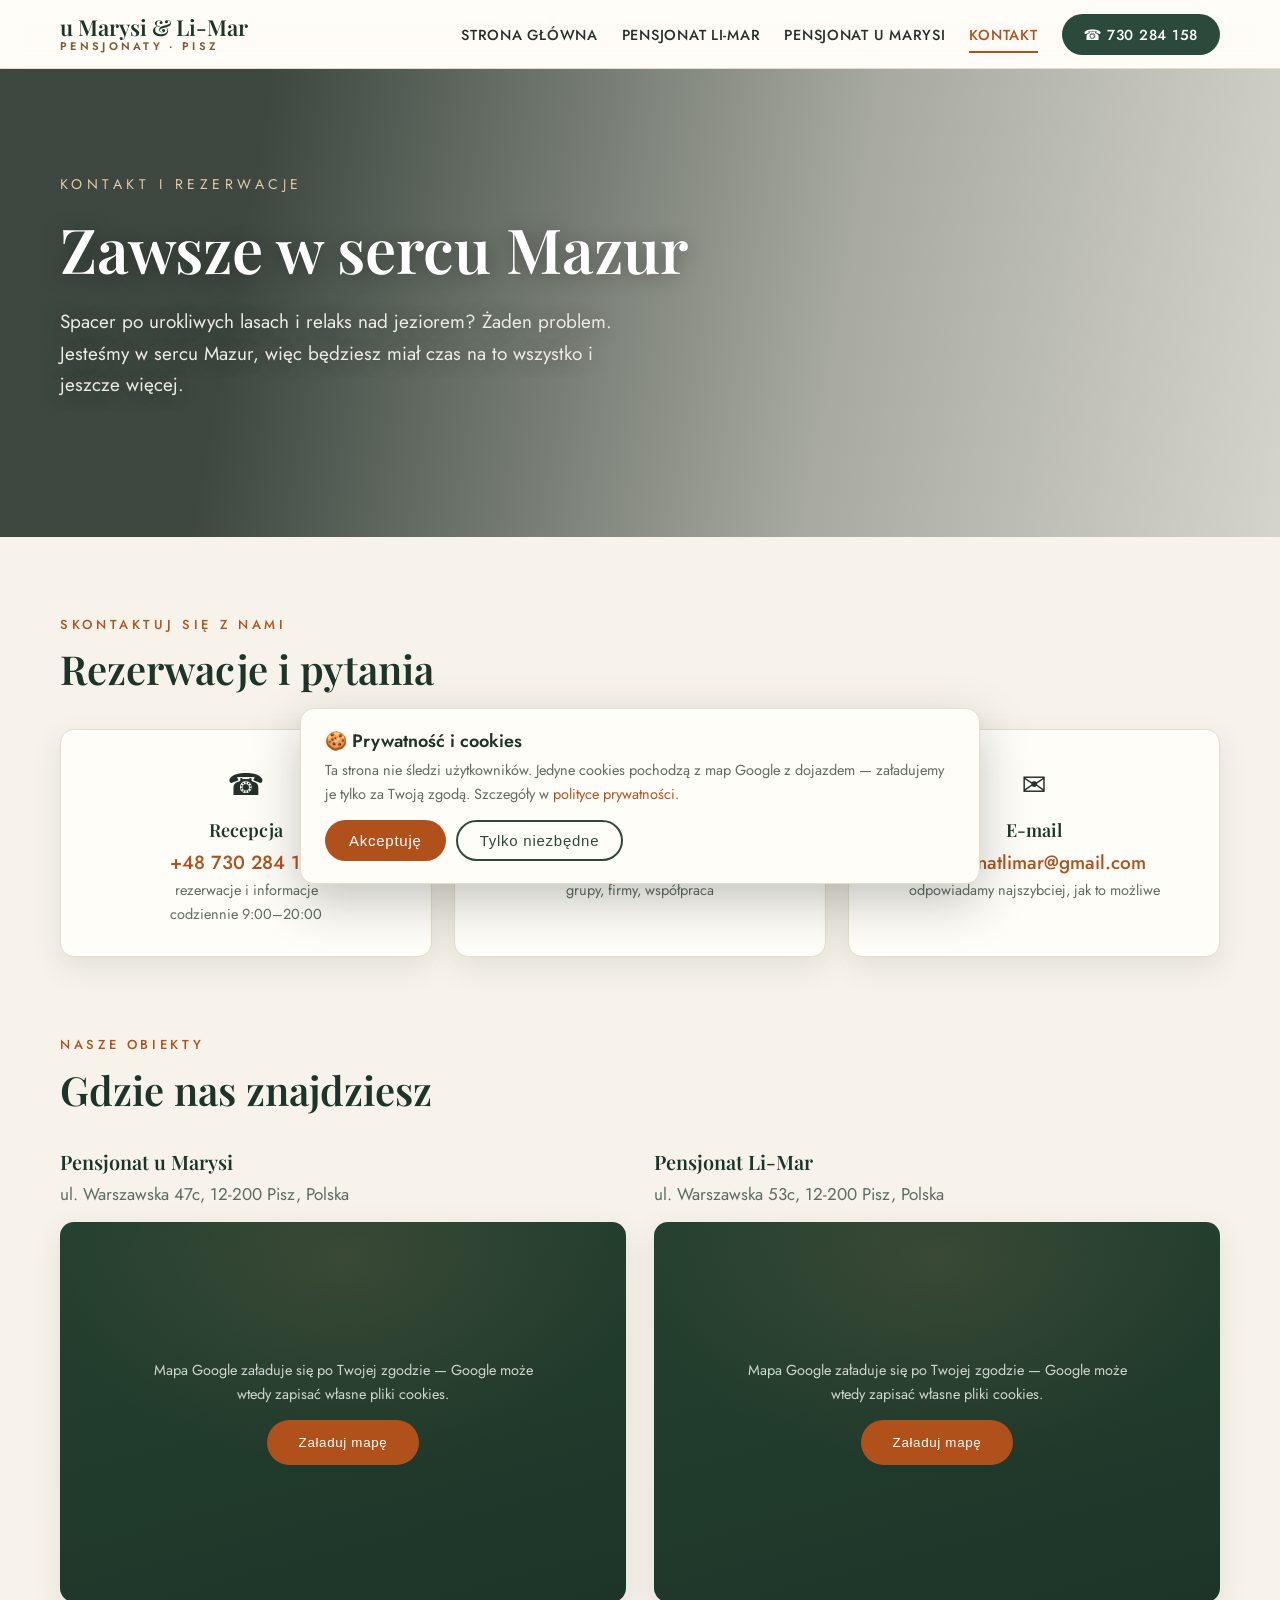
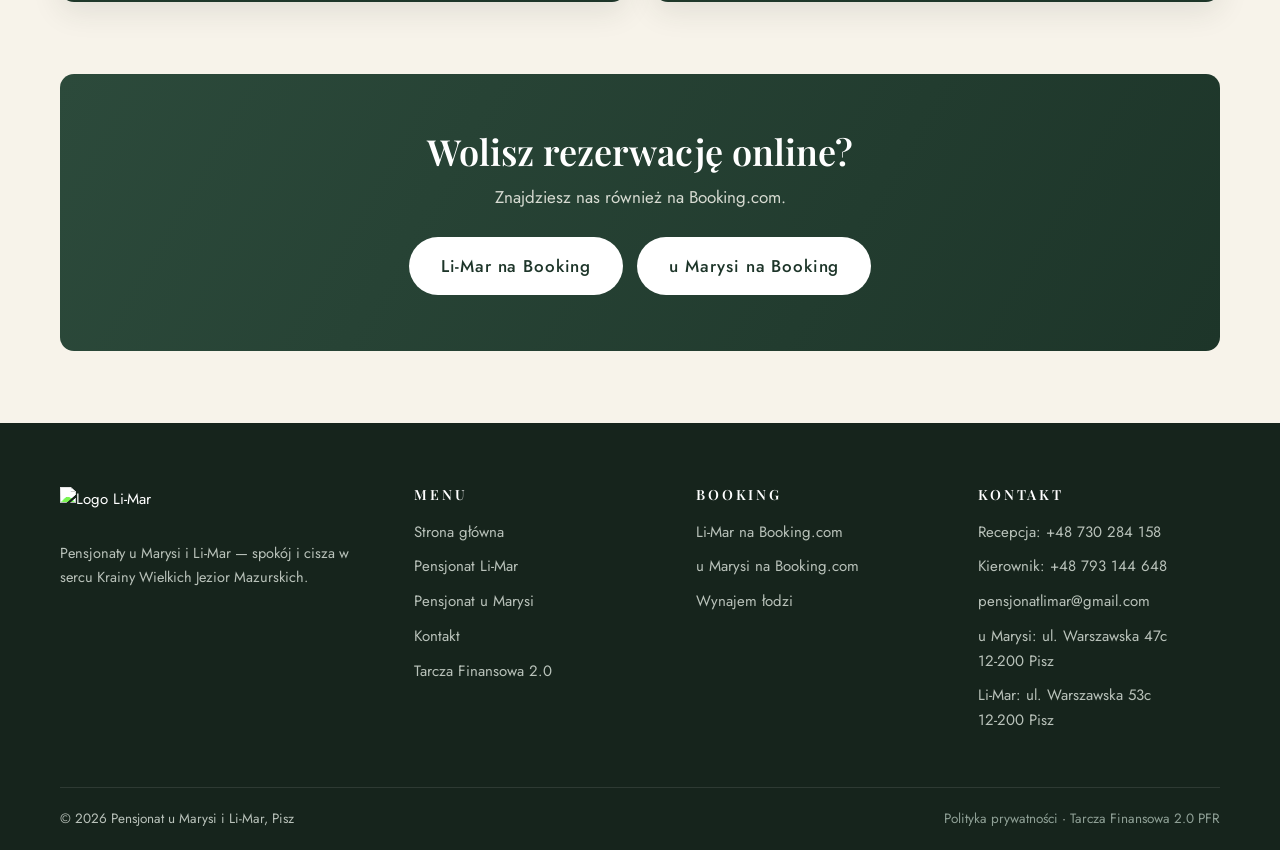
==== kontakt/index.html @ a3f85de9 "Add files via upload" ====
<!DOCTYPE html>
<html lang="pl">
<head>
  <meta charset="UTF-8">
  <meta name="viewport" content="width=device-width, initial-scale=1">
  <title>Kontakt i rezerwacje — Pensjonat u Marysi i Li-Mar, Pisz</title>
  <meta name="description" content="Zarezerwuj nocleg w Piszu: recepcja +48 730 284 158, kierownik +48 793 144 648, pensjonatlimar@gmail.com. Pensjonaty przy ul. Warszawskiej 47c i 53c, 12-200 Pisz.">
  <link rel="canonical" href="https://pensjonatlimar.pl/kontakt/">
  <meta name="robots" content="index, follow">
  <meta name="theme-color" content="#2c4a3b">
  <meta property="og:type" content="website">
  <meta property="og:locale" content="pl_PL">
  <meta property="og:site_name" content="Pensjonat u Marysi i Li-Mar">
  <meta property="og:title" content="Kontakt i rezerwacje — Pensjonat u Marysi i Li-Mar, Pisz">
  <meta property="og:description" content="Recepcja: +48 730 284 158 · pensjonatlimar@gmail.com · ul. Warszawska 47c i 53c, Pisz.">
  <meta property="og:url" content="https://pensjonatlimar.pl/kontakt/">
  <meta property="og:image" content="https://pensjonatlimar.pl/images/og-cover.jpg">
  <meta property="og:image:width" content="1200">
  <meta property="og:image:height" content="630">
  <meta name="twitter:card" content="summary_large_image">
  <link rel="icon" type="image/png" href="../images/favicon.png">
  <link rel="apple-touch-icon" href="../images/favicon.png">
  <link rel="preload" as="image" href="../images/lodzie-hero-sm.webp" media="(max-width: 760px)" fetchpriority="high">
  <link rel="preload" as="image" href="../images/lodzie-hero.webp" media="(min-width: 761px)" fetchpriority="high">
  <link rel="stylesheet" href="../css/style.css">
  <script type="application/ld+json">
  {
    "@context": "https://schema.org",
    "@graph": [
      {
        "@type": "ContactPage",
        "@id": "https://pensjonatlimar.pl/kontakt/",
        "url": "https://pensjonatlimar.pl/kontakt/",
        "name": "Kontakt i rezerwacje — Pensjonat u Marysi i Li-Mar",
        "inLanguage": "pl-PL"
      },
      {
        "@type": "Organization",
        "@id": "https://pensjonatlimar.pl/#org",
        "name": "Pensjonat u Marysi i Li-Mar",
        "url": "https://pensjonatlimar.pl/",
        "email": "pensjonatlimar@gmail.com",
        "logo": "https://pensjonatlimar.pl/images/logo.png",
        "contactPoint": [
          {
            "@type": "ContactPoint",
            "contactType": "Recepcja / rezerwacje",
            "telephone": "+48730284158",
            "availableLanguage": "pl",
            "hoursAvailable": {
              "@type": "OpeningHoursSpecification",
              "dayOfWeek": ["Monday", "Tuesday", "Wednesday", "Thursday", "Friday", "Saturday", "Sunday"],
              "opens": "09:00",
              "closes": "20:00"
            }
          },
          {"@type": "ContactPoint", "contactType": "Kierownik", "telephone": "+48793144648", "availableLanguage": "pl"}
        ]
      },
      {
        "@type": "BreadcrumbList",
        "itemListElement": [
          {"@type": "ListItem", "position": 1, "name": "Strona główna", "item": "https://pensjonatlimar.pl/"},
          {"@type": "ListItem", "position": 2, "name": "Kontakt", "item": "https://pensjonatlimar.pl/kontakt/"}
        ]
      }
    ]
  }
  </script>
</head>
<body>

<header class="site-header">
  <div class="container nav-wrap">
    <a class="brand" href="../">
      <span class="brand-name">u Marysi &amp; Li-Mar<small>Pensjonaty · Pisz</small></span>
    </a>
    <button class="nav-toggle" aria-label="Menu"><span></span><span></span><span></span></button>
    <nav class="main-nav">
      <ul>
        <li><a href="../">Strona główna</a></li>
        <li><a href="../li-mar/">Pensjonat Li-Mar</a></li>
        <li><a href="../u-marysi/">Pensjonat u Marysi</a></li>
        <li><a href="../kontakt/" class="active">Kontakt</a></li>
        <li><a class="nav-cta" href="tel:+48730284158">☎ 730 284 158</a></li>
      </ul>
    </nav>
  </div>
</header>

<main>
<div class="hero hero-sub hero-bg-lodzie" style="background-image:url('../images/lodzie-hero.webp')">
  <div class="container">
    <div class="hero-kicker">Kontakt i rezerwacje</div>
    <h1>Zawsze w sercu Mazur</h1>
    <p>Spacer po urokliwych lasach i relaks nad jeziorem? Żaden problem. Jesteśmy w sercu Mazur, więc będziesz miał czas na to wszystko i jeszcze więcej.</p>
  </div>
</div>

<section>
  <div class="container">
    <span class="section-label">Skontaktuj się z nami</span>
    <h2 class="section-title">Rezerwacje i pytania</h2>
    <div class="contact-grid">
      <div class="contact-card">
        <div class="ico">☎️</div>
        <h3>Recepcja</h3>
        <a href="tel:+48730284158">+48 730 284 158</a>
        <p>rezerwacje i informacje<br>codziennie 9:00–20:00</p>
      </div>
      <div class="contact-card">
        <div class="ico">👤</div>
        <h3>Kierownik</h3>
        <a href="tel:+48793144648">+48 793 144 648</a>
        <p>grupy, firmy, współpraca</p>
      </div>
      <div class="contact-card">
        <div class="ico">✉️</div>
        <h3>E-mail</h3>
        <a href="mailto:pensjonatlimar@gmail.com">pensjonatlimar@gmail.com</a>
        <p>odpowiadamy najszybciej, jak to możliwe</p>
      </div>
    </div>
  </div>
</section>

<section style="padding-top:0">
  <div class="container">
    <span class="section-label">Nasze obiekty</span>
    <h2 class="section-title">Gdzie nas znajdziesz</h2>
    <div class="maps-grid">
      <div>
        <h3>Pensjonat u Marysi</h3>
        <p class="addr">ul. Warszawska 47c, 12-200 Pisz, Polska</p>
        <iframe class="map-frame" loading="lazy" title="Mapa — Pensjonat u Marysi"
          data-src="https://www.google.com/maps?q=Pensjonat%20u%20Marysi%2C%2012-200%20Pisz%2C%20ul.Warszawska%2047&t=m&z=14&output=embed&iwloc=near"></iframe>
      </div>
      <div>
        <h3>Pensjonat Li-Mar</h3>
        <p class="addr">ul. Warszawska 53c, 12-200 Pisz, Polska</p>
        <iframe class="map-frame" loading="lazy" title="Mapa — Pensjonat Li-Mar"
          data-src="https://www.google.com/maps?q=Pensjonat%20Li-Mar.%2012-200%20Pisz%2C%20ul.Warszawska%2053c&t=m&z=14&output=embed&iwloc=near"></iframe>
      </div>
    </div>
  </div>
</section>

<section style="padding-top:0">
  <div class="container">
    <div class="cta-band">
      <h2>Wolisz rezerwację online?</h2>
      <p>Znajdziesz nas również na Booking.com.</p>
      <div style="display:flex;gap:14px;justify-content:center;flex-wrap:wrap">
        <a class="btn btn-light" href="https://www.booking.com/hotel/pl/pensjonat-quot-li-mar-quot.pl.html" target="_blank" rel="noopener">Li-Mar na Booking</a>
        <a class="btn btn-light" href="https://www.booking.com/hotel/pl/pensjonat-quot-u-marysi-quot.pl.html" target="_blank" rel="noopener">u Marysi na Booking</a>
      </div>
    </div>
  </div>
</section>

</main>

<footer class="site-footer">
  <div class="container">
    <div class="footer-grid">
      <div class="footer-brand">
        <img src="../images/logo.png" alt="Logo Li-Mar" width="500" height="110">
        <p>Pensjonaty u Marysi i Li-Mar — spokój i cisza w sercu Krainy Wielkich Jezior Mazurskich.</p>
      </div>
      <div>
        <h3>Menu</h3>
        <ul>
          <li><a href="../">Strona główna</a></li>
          <li><a href="../li-mar/">Pensjonat Li-Mar</a></li>
          <li><a href="../u-marysi/">Pensjonat u Marysi</a></li>
          <li><a href="../kontakt/">Kontakt</a></li>
          <li><a href="../tarcza-finansowa-2-0/">Tarcza Finansowa 2.0</a></li>
        </ul>
      </div>
      <div>
        <h3>Booking</h3>
        <ul>
          <li><a href="https://www.booking.com/hotel/pl/pensjonat-quot-li-mar-quot.pl.html" target="_blank" rel="noopener">Li-Mar na Booking.com</a></li>
          <li><a href="https://www.booking.com/hotel/pl/pensjonat-quot-u-marysi-quot.pl.html" target="_blank" rel="noopener">u Marysi na Booking.com</a></li>
          <li><a href="https://wynajem.pensjonatlimar.pl/" target="_blank" rel="noopener">Wynajem łodzi</a></li>
        </ul>
      </div>
      <div>
        <h3>Kontakt</h3>
        <ul>
          <li><a href="tel:+48730284158">Recepcja: +48 730 284 158</a></li>
          <li><a href="tel:+48793144648">Kierownik: +48 793 144 648</a></li>
          <li><a href="mailto:pensjonatlimar@gmail.com">pensjonatlimar@gmail.com</a></li>
          <li>u Marysi: ul. Warszawska 47c<br>12-200 Pisz</li>
          <li>Li-Mar: ul. Warszawska 53c<br>12-200 Pisz</li>
        </ul>
      </div>
    </div>
    <div class="footer-bottom">
      <span>© 2026 Pensjonat u Marysi i Li-Mar, Pisz</span>
      <span><a href="../polityka-prywatnosci/">Polityka prywatności</a> · <a href="../tarcza-finansowa-2-0/">Tarcza Finansowa 2.0 PFR</a></span>
    </div>
  </div>
</footer>

<script src="../js/main.js"></script>
</body>
</html>
---- css/style.css ----
/* ---------- Czcionki lokalne (SIL OFL: Playfair Display, Jost) ---------- */
@font-face {
  font-family: 'Jost';
  font-style: normal;
  font-weight: 300;
  font-display: swap;
  src: url('../fonts/Jost-300-latin-ext.woff2') format('woff2');
  unicode-range: U+0100-02BA, U+02BD-02C5, U+02C7-02CC, U+02CE-02D7, U+02DD-02FF, U+0304, U+0308, U+0329, U+1D00-1DBF, U+1E00-1E9F, U+1EF2-1EFF, U+2020, U+20A0-20AB, U+20AD-20C0, U+2113, U+2C60-2C7F, U+A720-A7FF;
}
@font-face {
  font-family: 'Jost';
  font-style: normal;
  font-weight: 300;
  font-display: swap;
  src: url('../fonts/Jost-300-latin.woff2') format('woff2');
  unicode-range: U+0000-00FF, U+0131, U+0152-0153, U+02BB-02BC, U+02C6, U+02DA, U+02DC, U+0304, U+0308, U+0329, U+2000-206F, U+20AC, U+2122, U+2191, U+2193, U+2212, U+2215, U+FEFF, U+FFFD;
}
@font-face {
  font-family: 'Jost';
  font-style: normal;
  font-weight: 400;
  font-display: swap;
  src: url('../fonts/Jost-400-latin-ext.woff2') format('woff2');
  unicode-range: U+0100-02BA, U+02BD-02C5, U+02C7-02CC, U+02CE-02D7, U+02DD-02FF, U+0304, U+0308, U+0329, U+1D00-1DBF, U+1E00-1E9F, U+1EF2-1EFF, U+2020, U+20A0-20AB, U+20AD-20C0, U+2113, U+2C60-2C7F, U+A720-A7FF;
}
@font-face {
  font-family: 'Jost';
  font-style: normal;
  font-weight: 400;
  font-display: swap;
  src: url('../fonts/Jost-400-latin.woff2') format('woff2');
  unicode-range: U+0000-00FF, U+0131, U+0152-0153, U+02BB-02BC, U+02C6, U+02DA, U+02DC, U+0304, U+0308, U+0329, U+2000-206F, U+20AC, U+2122, U+2191, U+2193, U+2212, U+2215, U+FEFF, U+FFFD;
}
@font-face {
  font-family: 'Jost';
  font-style: normal;
  font-weight: 500;
  font-display: swap;
  src: url('../fonts/Jost-500-latin-ext.woff2') format('woff2');
  unicode-range: U+0100-02BA, U+02BD-02C5, U+02C7-02CC, U+02CE-02D7, U+02DD-02FF, U+0304, U+0308, U+0329, U+1D00-1DBF, U+1E00-1E9F, U+1EF2-1EFF, U+2020, U+20A0-20AB, U+20AD-20C0, U+2113, U+2C60-2C7F, U+A720-A7FF;
}
@font-face {
  font-family: 'Jost';
  font-style: normal;
  font-weight: 500;
  font-display: swap;
  src: url('../fonts/Jost-500-latin.woff2') format('woff2');
  unicode-range: U+0000-00FF, U+0131, U+0152-0153, U+02BB-02BC, U+02C6, U+02DA, U+02DC, U+0304, U+0308, U+0329, U+2000-206F, U+20AC, U+2122, U+2191, U+2193, U+2212, U+2215, U+FEFF, U+FFFD;
}
@font-face {
  font-family: 'Jost';
  font-style: normal;
  font-weight: 600;
  font-display: swap;
  src: url('../fonts/Jost-600-latin-ext.woff2') format('woff2');
  unicode-range: U+0100-02BA, U+02BD-02C5, U+02C7-02CC, U+02CE-02D7, U+02DD-02FF, U+0304, U+0308, U+0329, U+1D00-1DBF, U+1E00-1E9F, U+1EF2-1EFF, U+2020, U+20A0-20AB, U+20AD-20C0, U+2113, U+2C60-2C7F, U+A720-A7FF;
}
@font-face {
  font-family: 'Jost';
  font-style: normal;
  font-weight: 600;
  font-display: swap;
  src: url('../fonts/Jost-600-latin.woff2') format('woff2');
  unicode-range: U+0000-00FF, U+0131, U+0152-0153, U+02BB-02BC, U+02C6, U+02DA, U+02DC, U+0304, U+0308, U+0329, U+2000-206F, U+20AC, U+2122, U+2191, U+2193, U+2212, U+2215, U+FEFF, U+FFFD;
}
@font-face {
  font-family: 'Playfair Display';
  font-style: normal;
  font-weight: 500;
  font-display: swap;
  src: url('../fonts/PlayfairDisplay-500-latin-ext.woff2') format('woff2');
  unicode-range: U+0100-02BA, U+02BD-02C5, U+02C7-02CC, U+02CE-02D7, U+02DD-02FF, U+0304, U+0308, U+0329, U+1D00-1DBF, U+1E00-1E9F, U+1EF2-1EFF, U+2020, U+20A0-20AB, U+20AD-20C0, U+2113, U+2C60-2C7F, U+A720-A7FF;
}
@font-face {
  font-family: 'Playfair Display';
  font-style: normal;
  font-weight: 500;
  font-display: swap;
  src: url('../fonts/PlayfairDisplay-500-latin.woff2') format('woff2');
  unicode-range: U+0000-00FF, U+0131, U+0152-0153, U+02BB-02BC, U+02C6, U+02DA, U+02DC, U+0304, U+0308, U+0329, U+2000-206F, U+20AC, U+2122, U+2191, U+2193, U+2212, U+2215, U+FEFF, U+FFFD;
}
@font-face {
  font-family: 'Playfair Display';
  font-style: normal;
  font-weight: 600;
  font-display: swap;
  src: url('../fonts/PlayfairDisplay-600-latin-ext.woff2') format('woff2');
  unicode-range: U+0100-02BA, U+02BD-02C5, U+02C7-02CC, U+02CE-02D7, U+02DD-02FF, U+0304, U+0308, U+0329, U+1D00-1DBF, U+1E00-1E9F, U+1EF2-1EFF, U+2020, U+20A0-20AB, U+20AD-20C0, U+2113, U+2C60-2C7F, U+A720-A7FF;
}
@font-face {
  font-family: 'Playfair Display';
  font-style: normal;
  font-weight: 600;
  font-display: swap;
  src: url('../fonts/PlayfairDisplay-600-latin.woff2') format('woff2');
  unicode-range: U+0000-00FF, U+0131, U+0152-0153, U+02BB-02BC, U+02C6, U+02DA, U+02DC, U+0304, U+0308, U+0329, U+2000-206F, U+20AC, U+2122, U+2191, U+2193, U+2212, U+2215, U+FEFF, U+FFFD;
}
@font-face {
  font-family: 'Playfair Display';
  font-style: normal;
  font-weight: 700;
  font-display: swap;
  src: url('../fonts/PlayfairDisplay-700-latin-ext.woff2') format('woff2');
  unicode-range: U+0100-02BA, U+02BD-02C5, U+02C7-02CC, U+02CE-02D7, U+02DD-02FF, U+0304, U+0308, U+0329, U+1D00-1DBF, U+1E00-1E9F, U+1EF2-1EFF, U+2020, U+20A0-20AB, U+20AD-20C0, U+2113, U+2C60-2C7F, U+A720-A7FF;
}
@font-face {
  font-family: 'Playfair Display';
  font-style: normal;
  font-weight: 700;
  font-display: swap;
  src: url('../fonts/PlayfairDisplay-700-latin.woff2') format('woff2');
  unicode-range: U+0000-00FF, U+0131, U+0152-0153, U+02BB-02BC, U+02C6, U+02DA, U+02DC, U+0304, U+0308, U+0329, U+2000-206F, U+20AC, U+2122, U+2191, U+2193, U+2212, U+2215, U+FEFF, U+FFFD;
}

/* ============================================================
   Pensjonat u Marysi i Li-Mar — pensjonatlimar.pl
   Czysty, responsywny CSS bez frameworków
   ============================================================ */

:root {
  --cream: #f7f3ea;
  --paper: #fffdf8;
  --ink: #26302b;
  --muted: #5f6a63;
  --pine: #2c4a3b;
  --pine-dark: #1d3529;
  --terra: #b0511c;
  --terra-dark: #93441a;
  --gold: #b98a5e;
  --line: #e5dcc9;
  --shadow: 0 10px 30px rgba(38, 48, 43, .10);
  --radius: 14px;
}

* { margin: 0; padding: 0; box-sizing: border-box; }

html { scroll-behavior: smooth; }

body {
  font-family: 'Jost', 'Segoe UI', system-ui, sans-serif;
  font-weight: 400;
  color: var(--ink);
  background: var(--cream);
  line-height: 1.65;
  font-size: 17px;
}

img { max-width: 100%; display: block; }

::selection { background: var(--terra); color: #fff; }
:focus-visible { outline: 3px solid var(--gold); outline-offset: 2px; border-radius: 4px; }
section[id] { scroll-margin-top: 90px; }

/* Delikatne pojawianie się elementów przy przewijaniu */
.reveal { opacity: 0; transform: translateY(22px); transition: opacity .65s ease, transform .65s ease; }
.reveal.in { opacity: 1; transform: none; }
@media (prefers-reduced-motion: reduce) {
  html { scroll-behavior: auto; }
  .reveal { opacity: 1; transform: none; transition: none; }
  .main-nav, .main-nav li { transition: none !important; }
}

h1, h2, h3, .brand-name {
  font-family: 'Playfair Display', Georgia, serif;
  font-weight: 600;
  line-height: 1.2;
  color: var(--pine-dark);
}

a { color: var(--terra); text-decoration: none; }
a:hover { color: var(--terra-dark); }

.container { width: min(1160px, 92%); margin: 0 auto; }

section { padding: 72px 0; }

.section-label {
  display: inline-block;
  font-size: 13px;
  letter-spacing: .28em;
  text-transform: uppercase;
  color: var(--terra);
  font-weight: 500;
  margin-bottom: 10px;
}

.section-title { font-size: clamp(28px, 4vw, 40px); margin-bottom: 18px; }

.lead { max-width: 720px; color: var(--muted); }

/* ---------- Przyciski ---------- */
.btn {
  display: inline-block;
  padding: 13px 30px;
  border-radius: 999px;
  font-weight: 500;
  letter-spacing: .05em;
  transition: transform .2s, box-shadow .2s, background .2s;
  border: 2px solid transparent;
}
.btn:hover { transform: translateY(-2px); box-shadow: var(--shadow); }
.btn-primary { background: var(--terra); color: #fff; }
.btn-primary:hover { background: var(--terra-dark); color: #fff; }
.btn-outline { border-color: var(--pine); color: var(--pine); background: transparent; }
.btn-outline:hover { background: var(--pine); color: #fff; }
.btn-light { background: #fff; color: var(--pine-dark); }
.btn-light:hover { color: var(--terra); }

/* ---------- Nagłówek / nawigacja ---------- */
.site-header {
  position: sticky;
  top: 0;
  z-index: 50;
  background: rgba(255, 253, 248, .92);
  backdrop-filter: blur(10px);
  border-bottom: 1px solid var(--line);
}
.nav-wrap {
  display: flex;
  align-items: center;
  justify-content: space-between;
  padding: 14px 0;
}
.brand { display: flex; align-items: center; gap: 12px; }
.brand-name { font-size: 22px; color: var(--pine-dark); white-space: nowrap; }
.brand-name small {
  display: block;
  font-family: 'Jost', sans-serif;
  font-size: 11px;
  letter-spacing: .3em;
  text-transform: uppercase;
  color: #7d5a35;
}

.main-nav ul { display: flex; gap: 24px; list-style: none; align-items: center; flex-wrap: nowrap; }
.main-nav a {
  color: var(--ink);
  font-size: 14.5px;
  letter-spacing: .05em;
  text-transform: uppercase;
  font-weight: 500;
  padding: 6px 0;
  border-bottom: 2px solid transparent;
  white-space: nowrap;
}
.main-nav a:hover, .main-nav a.active { color: var(--terra); border-bottom-color: var(--terra); }
.main-nav .nav-cta { background: var(--pine); color: #fff; padding: 10px 22px; border-radius: 999px; border: none; white-space: nowrap; }
.main-nav .nav-cta:hover { background: var(--pine-dark); color: #fff; }

.nav-toggle {
  display: none;
  background: none;
  border: none;
  cursor: pointer;
  padding: 8px;
}
.nav-toggle span {
  display: block;
  width: 26px;
  height: 2px;
  background: var(--pine-dark);
  margin: 6px 0;
  transition: .3s;
}
.nav-toggle.open span:nth-child(1) { transform: translateY(8px) rotate(45deg); }
.nav-toggle.open span:nth-child(2) { opacity: 0; }
.nav-toggle.open span:nth-child(3) { transform: translateY(-8px) rotate(-45deg); }

/* ---------- Hero ---------- */
.hero {
  position: relative;
  min-height: 78vh;
  display: flex;
  align-items: center;
  color: #fff;
  background-size: cover;
  background-position: center;
}
.hero::before {
  content: "";
  position: absolute;
  inset: 0;
  background: linear-gradient(100deg, rgba(20, 34, 26, .82) 20%, rgba(20, 34, 26, .35) 65%, rgba(20, 34, 26, .15));
}
.hero .container { position: relative; z-index: 1; }
/* Lżejsze tła hero na telefonach (nadpisują inline style) */
@media (max-width: 760px) {
  .hero-bg-limar { background-image: url('../images/hero-limar-sm.webp') !important; }
  .hero-bg-umarysi { background-image: url('../images/hero-umarysi-sm.webp') !important; }
  .hero-bg-lodzie { background-image: url('../images/lodzie-hero-sm.webp') !important; }
}
.hero-kicker {
  font-size: 14px;
  letter-spacing: .32em;
  text-transform: uppercase;
  color: #e8c9a8;
  margin-bottom: 16px;
}
.hero h1 {
  color: #fff;
  font-size: clamp(34px, 6vw, 62px);
  max-width: 700px;
  margin-bottom: 20px;
}
.hero h1, .hero p { text-shadow: 0 2px 20px rgba(0, 0, 0, .35); }
.hero p { max-width: 560px; font-size: 19px; color: #ecebe4; margin-bottom: 32px; }
.hero .btn-row { display: flex; gap: 14px; flex-wrap: wrap; }

.hero-sub { min-height: 52vh; }

/* ---------- Karty oferty ---------- */
.cards-grid {
  display: grid;
  grid-template-columns: repeat(4, 1fr);
  gap: 22px;
  margin-top: 40px;
}
.card {
  background: var(--paper);
  border-radius: var(--radius);
  overflow: hidden;
  box-shadow: var(--shadow);
  display: flex;
  flex-direction: column;
  transition: transform .25s;
}
.card:hover { transform: translateY(-6px); }
.card .card-img { height: 210px; overflow: hidden; }
.card .card-img img { width: 100%; height: 100%; object-fit: cover; transition: transform .5s; }
.card:hover .card-img img { transform: scale(1.06); }
.card-body { padding: 22px 22px 26px; display: flex; flex-direction: column; flex: 1; }
.card-body h3 { font-size: 21px; margin-bottom: 8px; }
.card-body p { color: var(--muted); font-size: 15.5px; flex: 1; }
.card-link {
  margin-top: 16px;
  font-size: 13px;
  letter-spacing: .2em;
  text-transform: uppercase;
  font-weight: 600;
}
.card-link::after { content: " →"; }

/* ---------- Sekcja dzielona (tekst + zdjęcie) ---------- */
.split {
  display: grid;
  grid-template-columns: 1.05fr .95fr;
  gap: 56px;
  align-items: center;
}
.split.reverse { direction: rtl; }
.split.reverse > * { direction: ltr; }
.split-img {
  border-radius: var(--radius);
  overflow: hidden;
  box-shadow: var(--shadow);
}
.split-img img { width: 100%; height: 100%; object-fit: cover; aspect-ratio: 4 / 3; }
.split .btn { margin-top: 24px; }

.phone-line { margin-top: 22px; font-size: 15px; color: var(--muted); }
.phone-line strong { display: block; font-size: 24px; color: var(--pine-dark); font-weight: 600; }

/* ---------- Cennik ---------- */
.price-table {
  width: 100%;
  max-width: 680px;
  border-collapse: collapse;
  background: var(--paper);
  border-radius: var(--radius);
  overflow: hidden;
  box-shadow: var(--shadow);
  margin-top: 28px;
}
.price-table th, .price-table td { padding: 18px 26px; text-align: left; }
.price-table thead { background: var(--pine); color: #fff; }
.price-table thead th { font-weight: 500; letter-spacing: .08em; text-transform: uppercase; font-size: 14px; }
.price-table tbody tr + tr { border-top: 1px solid var(--line); }
.price-table tbody tr:hover { background: #fbf6ea; }
.price-table td:last-child { font-weight: 600; color: var(--terra); white-space: nowrap; }
.price-note { margin-top: 14px; font-size: 15px; color: var(--muted); }

/* ---------- Udogodnienia ---------- */
.features-grid {
  display: grid;
  grid-template-columns: repeat(3, 1fr);
  gap: 20px;
  margin-top: 36px;
}
.feature {
  background: var(--paper);
  border: 1px solid var(--line);
  border-radius: var(--radius);
  padding: 24px 22px;
  display: flex;
  gap: 16px;
  align-items: flex-start;
}
.feature .ico {
  flex: none;
  width: 46px;
  height: 46px;
  border-radius: 12px;
  background: var(--cream);
  display: grid;
  place-items: center;
  font-size: 22px;
}
.feature h3 { font-size: 17px; font-family: 'Jost', sans-serif; font-weight: 600; margin-bottom: 2px; }
.feature p { font-size: 14.5px; color: var(--muted); }

.amenity-list {
  display: grid;
  grid-template-columns: repeat(3, 1fr);
  gap: 12px 24px;
  list-style: none;
  margin-top: 28px;
  max-width: 760px;
}
.amenity-list li {
  background: var(--paper);
  border: 1px solid var(--line);
  border-radius: 10px;
  padding: 12px 16px;
  font-size: 15.5px;
}
.amenity-list li::before { content: "✓ "; color: var(--terra); font-weight: 700; }

/* ---------- Opinie ---------- */
.reviews { background: var(--pine-dark); color: #e9e7dd; }
.reviews .section-title { color: #fff; }
.reviews .lead { color: #cfd6cd; }
.reviews .section-label { color: #e8c9a8; }
.score-badges { display: flex; gap: 14px; margin: 26px 0 8px; flex-wrap: wrap; }
.score {
  background: rgba(255, 255, 255, .08);
  border: 1px solid rgba(255, 255, 255, .18);
  border-radius: 12px;
  padding: 12px 20px;
  text-align: center;
}
.score b { display: block; font-size: 26px; color: #e8c9a8; font-family: 'Playfair Display', serif; }
.score span { font-size: 13px; letter-spacing: .1em; text-transform: uppercase; }
.reviews-grid {
  display: grid;
  grid-template-columns: repeat(3, 1fr);
  gap: 20px;
  margin-top: 34px;
}
.review {
  background: rgba(255, 255, 255, .06);
  border: 1px solid rgba(255, 255, 255, .14);
  border-radius: var(--radius);
  padding: 26px 24px;
  display: flex;
  flex-direction: column;
}
.review p { font-size: 15.5px; flex: 1; }
.review p::before { content: "„"; color: var(--gold); font-size: 30px; line-height: 0; margin-right: 4px; font-family: Georgia, serif; }
.review .src {
  margin-top: 18px;
  font-size: 12px;
  letter-spacing: .22em;
  text-transform: uppercase;
  color: #e8c9a8;
}

/* ---------- FAQ ---------- */
.faq { max-width: 780px; margin: 30px auto 0; }
.faq details {
  background: var(--paper);
  border: 1px solid var(--line);
  border-radius: 12px;
  margin-bottom: 12px;
  overflow: hidden;
}
.faq summary {
  cursor: pointer;
  list-style: none;
  padding: 18px 22px;
  font-weight: 500;
  font-size: 17px;
  display: flex;
  justify-content: space-between;
  align-items: center;
  gap: 12px;
}
.faq summary::-webkit-details-marker { display: none; }
.faq summary::after { content: "+"; font-size: 24px; color: var(--terra); transition: transform .25s; }
.faq details[open] summary::after { transform: rotate(45deg); }
.faq details p { padding: 0 22px 18px; color: var(--muted); }

/* ---------- Galeria ---------- */
.gallery-grid {
  display: grid;
  grid-template-columns: repeat(4, 1fr);
  gap: 14px;
  margin-top: 36px;
}
.gallery-grid a {
  border-radius: 10px;
  overflow: hidden;
  display: block;
  aspect-ratio: 4 / 3;
  box-shadow: 0 4px 14px rgba(38, 48, 43, .12);
}
.gallery-grid img {
  width: 100%;
  height: 100%;
  object-fit: cover;
  transition: transform .4s;
}
.gallery-grid a:hover img { transform: scale(1.07); }

/* Lightbox */
.lightbox {
  position: fixed;
  inset: 0;
  z-index: 100;
  background: rgba(15, 22, 18, .93);
  display: none;
  align-items: center;
  justify-content: center;
}
.lightbox.open { display: flex; }
.lightbox img {
  max-width: 92vw;
  max-height: 86vh;
  border-radius: 8px;
  box-shadow: 0 20px 60px rgba(0, 0, 0, .5);
}
.lightbox button {
  position: absolute;
  background: none;
  border: none;
  color: #fff;
  font-size: 42px;
  cursor: pointer;
  padding: 10px 18px;
  opacity: .8;
}
.lightbox button:hover { opacity: 1; }
.lb-close { top: 12px; right: 16px; }
.lb-prev { left: 8px; top: 50%; transform: translateY(-50%); }
.lb-next { right: 8px; top: 50%; transform: translateY(-50%); }

/* ---------- Kontakt ---------- */
.contact-grid {
  display: grid;
  grid-template-columns: repeat(3, 1fr);
  gap: 22px;
  margin-top: 36px;
}
.contact-card {
  background: var(--paper);
  border: 1px solid var(--line);
  border-radius: var(--radius);
  padding: 30px 26px;
  text-align: center;
  box-shadow: var(--shadow);
}
.contact-card .ico { font-size: 30px; margin-bottom: 10px; }
.contact-card h3 { font-size: 18px; margin-bottom: 6px; }
.contact-card a { font-size: 19px; font-weight: 500; }
.contact-card p { color: var(--muted); font-size: 14.5px; }

.map-frame {
  border: 0;
  width: 100%;
  height: 380px;
  border-radius: var(--radius);
  box-shadow: var(--shadow);
}
.maps-grid {
  display: grid;
  grid-template-columns: 1fr 1fr;
  gap: 28px;
  margin-top: 36px;
}
.maps-grid h3 { margin-bottom: 6px; }
.maps-grid .addr { color: var(--muted); margin-bottom: 14px; }

/* ---------- CTA pas ---------- */
.cta-band {
  background: linear-gradient(120deg, var(--pine) 0%, var(--pine-dark) 100%);
  color: #fff;
  text-align: center;
  border-radius: var(--radius);
  padding: 56px 30px;
}
.cta-band h2 { color: #fff; font-size: clamp(26px, 3.5vw, 36px); margin-bottom: 10px; }
.cta-band p { color: #d7dbd2; margin-bottom: 26px; }

/* ---------- Baner cookies ---------- */
.cookie-banner {
  position: fixed;
  left: 16px;
  right: 16px;
  bottom: 16px;
  z-index: 90;
  max-width: 680px;
  margin: 0 auto;
  background: var(--paper);
  border: 1px solid var(--line);
  border-radius: var(--radius);
  box-shadow: 0 18px 50px rgba(20, 30, 24, .25);
  padding: 22px 24px;
  transform: translateY(calc(100% + 24px));
  transition: transform .5s cubic-bezier(.2, .9, .3, 1);
}
.cookie-banner.show { transform: none; }
.cookie-banner h2 {
  font-size: 18px;
  font-family: 'Jost', sans-serif;
  font-weight: 600;
  margin-bottom: 6px;
}
.cookie-banner p { font-size: 14.5px; color: var(--muted); margin-bottom: 14px; }
.cookie-banner .cookie-actions { display: flex; gap: 10px; flex-wrap: wrap; align-items: center; }
.cookie-banner .btn { padding: 10px 22px; font-size: 15px; }
.cookie-banner a { white-space: nowrap; }
@media (prefers-reduced-motion: reduce) { .cookie-banner { transition: none; } }

/* Placeholder mapy przed zgodą */
.map-placeholder {
  width: 100%;
  height: 380px;
  border-radius: var(--radius);
  box-shadow: var(--shadow);
  background:
    radial-gradient(90% 90% at 50% 10%, rgba(185, 138, 94, .15), transparent 60%),
    linear-gradient(165deg, #24402f, var(--pine-dark));
  color: #e9e7dd;
  display: flex;
  flex-direction: column;
  align-items: center;
  justify-content: center;
  gap: 14px;
  text-align: center;
  padding: 24px;
}
.map-placeholder p { font-size: 14.5px; color: #cfd6cd; max-width: 380px; }

/* ---------- Stopka ---------- */
.site-footer {
  background: #16241c;
  color: #b9c2ba;
  padding: 64px 0 0;
  font-size: 15px;
}
.footer-grid {
  display: grid;
  grid-template-columns: 1.3fr 1fr 1fr 1fr;
  gap: 40px;
  padding-bottom: 44px;
}
.site-footer h3 {
  color: #fff;
  font-size: 14px;
  letter-spacing: .2em;
  text-transform: uppercase;
  margin-bottom: 16px;
  font-weight: 600;
}
.site-footer ul { list-style: none; }
.site-footer li { margin-bottom: 10px; }
.site-footer a { color: #b9c2ba; }
.site-footer a:hover { color: #e8c9a8; }
.footer-brand img { height: 40px; width: auto; margin-bottom: 14px; filter: brightness(1.4); }
.footer-brand p { max-width: 300px; font-size: 14.5px; }
.footer-bottom {
  border-top: 1px solid rgba(255, 255, 255, .1);
  padding: 20px 0;
  font-size: 13.5px;
  display: flex;
  justify-content: space-between;
  gap: 12px;
  flex-wrap: wrap;
}
.footer-bottom a { color: #8fa096; }

/* ---------- Strona treści (tarcza) ---------- */
.prose { max-width: 780px; }
.prose p { margin-bottom: 18px; }
.prose blockquote {
  border-left: 4px solid var(--gold);
  padding: 14px 22px;
  background: var(--paper);
  border-radius: 0 10px 10px 0;
  color: var(--muted);
  font-size: 15.5px;
  margin: 22px 0;
}

/* ============================================================
   RESPONSYWNOŚĆ
   ============================================================ */
@media (max-width: 1000px) {
  .cards-grid { grid-template-columns: repeat(2, 1fr); }
  .reviews-grid { grid-template-columns: repeat(2, 1fr); }
  .gallery-grid { grid-template-columns: repeat(3, 1fr); }
  .features-grid { grid-template-columns: repeat(2, 1fr); }
  .footer-grid { grid-template-columns: 1fr 1fr; }
  .split { grid-template-columns: 1fr; gap: 32px; }
  .contact-grid { grid-template-columns: 1fr; }
}

@media (max-width: 1080px) {
  .nav-toggle { display: block; }
  /* Pełnoekranowa kurtyna pod sticky headerem (absolute, nie fixed —
     backdrop-filter na headerze robi z niego containing block dla fixed) */
  .main-nav {
    position: absolute;
    top: 100%;
    left: 0;
    right: 0;
    height: calc(100vh - 66px);
    height: calc(100dvh - 66px);
    background:
      radial-gradient(120% 60% at 85% -10%, rgba(185, 138, 94, .22), transparent 60%),
      linear-gradient(165deg, #24402f 0%, var(--pine-dark) 70%);
    clip-path: inset(0 0 100% 0);
    transition: clip-path .5s cubic-bezier(.7, 0, .25, 1);
    padding: 8vh 9vw 40px;
    overflow-y: auto;
    display: block;
  }
  .main-nav.open { clip-path: inset(0 0 0 0); }
  .main-nav ul { flex-direction: column; align-items: flex-start; gap: 0; }
  .main-nav li {
    width: 100%;
    border-bottom: 1px solid rgba(255, 255, 255, .12);
    opacity: 0;
    transform: translateY(22px);
    transition: opacity .35s ease, transform .35s ease;
  }
  .main-nav li:last-child { border-bottom: none; }
  .main-nav.open li { opacity: 1; transform: none; }
  .main-nav.open li:nth-child(1) { transition-delay: .18s; }
  .main-nav.open li:nth-child(2) { transition-delay: .26s; }
  .main-nav.open li:nth-child(3) { transition-delay: .34s; }
  .main-nav.open li:nth-child(4) { transition-delay: .42s; }
  .main-nav.open li:nth-child(5) { transition-delay: .52s; }
  .main-nav a {
    display: block;
    padding: 20px 0;
    font-size: clamp(24px, 6vw, 32px);
    font-family: 'Playfair Display', Georgia, serif;
    font-weight: 500;
    text-transform: none;
    letter-spacing: .01em;
    color: #f3efe4;
    border-bottom: none;
  }
  .main-nav a:hover, .main-nav a.active { color: #e8c9a8; border-bottom: none; }
  .main-nav .nav-cta {
    margin-top: 30px;
    display: inline-block;
    width: auto;
    padding: 15px 34px;
    background: var(--terra);
    font-family: 'Jost', sans-serif;
    font-size: 17px;
    letter-spacing: .05em;
    text-align: center;
    color: #fff;
  }
  .main-nav .nav-cta:hover { background: var(--terra-dark); }
  body.nav-locked { overflow: hidden; }
}

@media (max-width: 720px) {
  section { padding: 52px 0; }
  .hero { min-height: 88vh; }
  .cards-grid { grid-template-columns: 1fr; }
  .reviews-grid { grid-template-columns: 1fr; }
  .gallery-grid { grid-template-columns: repeat(2, 1fr); gap: 10px; }
  .features-grid { grid-template-columns: 1fr; }
  .amenity-list { grid-template-columns: 1fr 1fr; }
  .maps-grid { grid-template-columns: 1fr; }
  .footer-grid { grid-template-columns: 1fr; gap: 28px; }
  .price-table th, .price-table td { padding: 14px 16px; }
  .brand-name { font-size: 17px; }
}
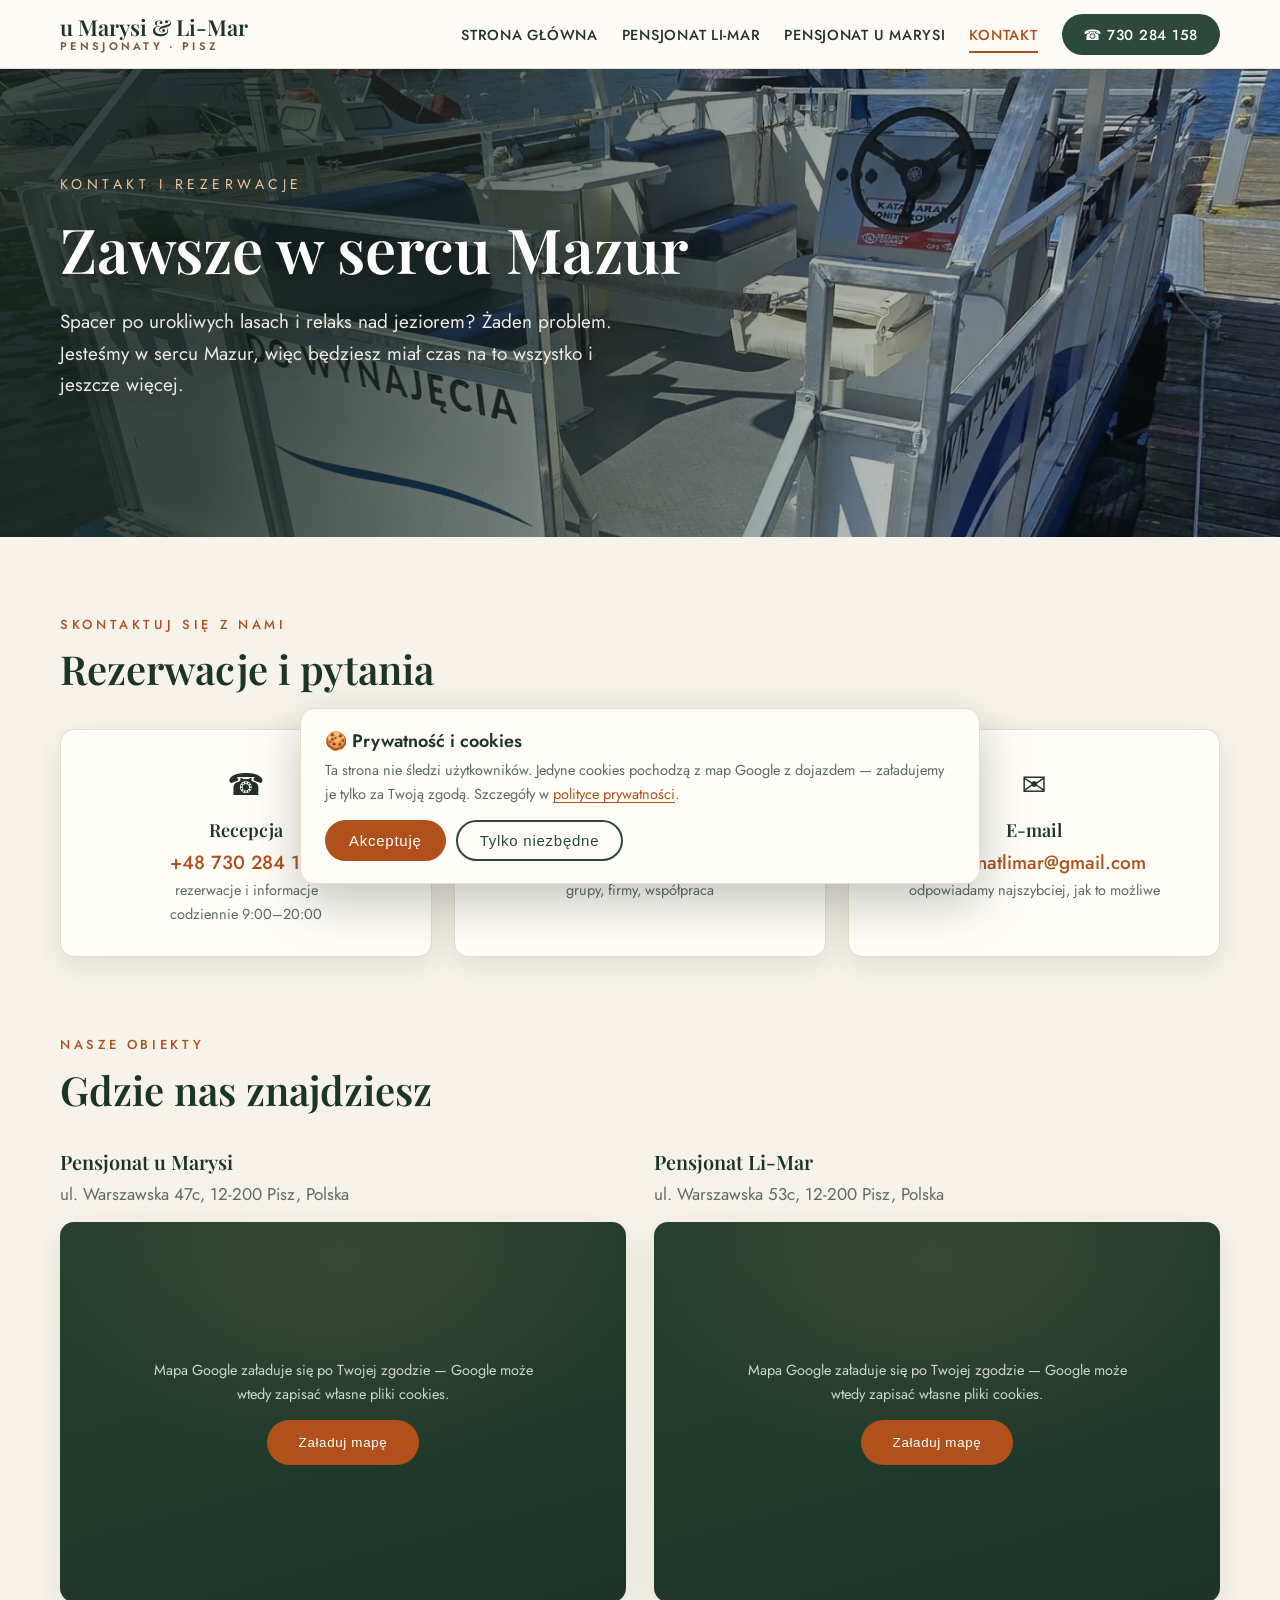
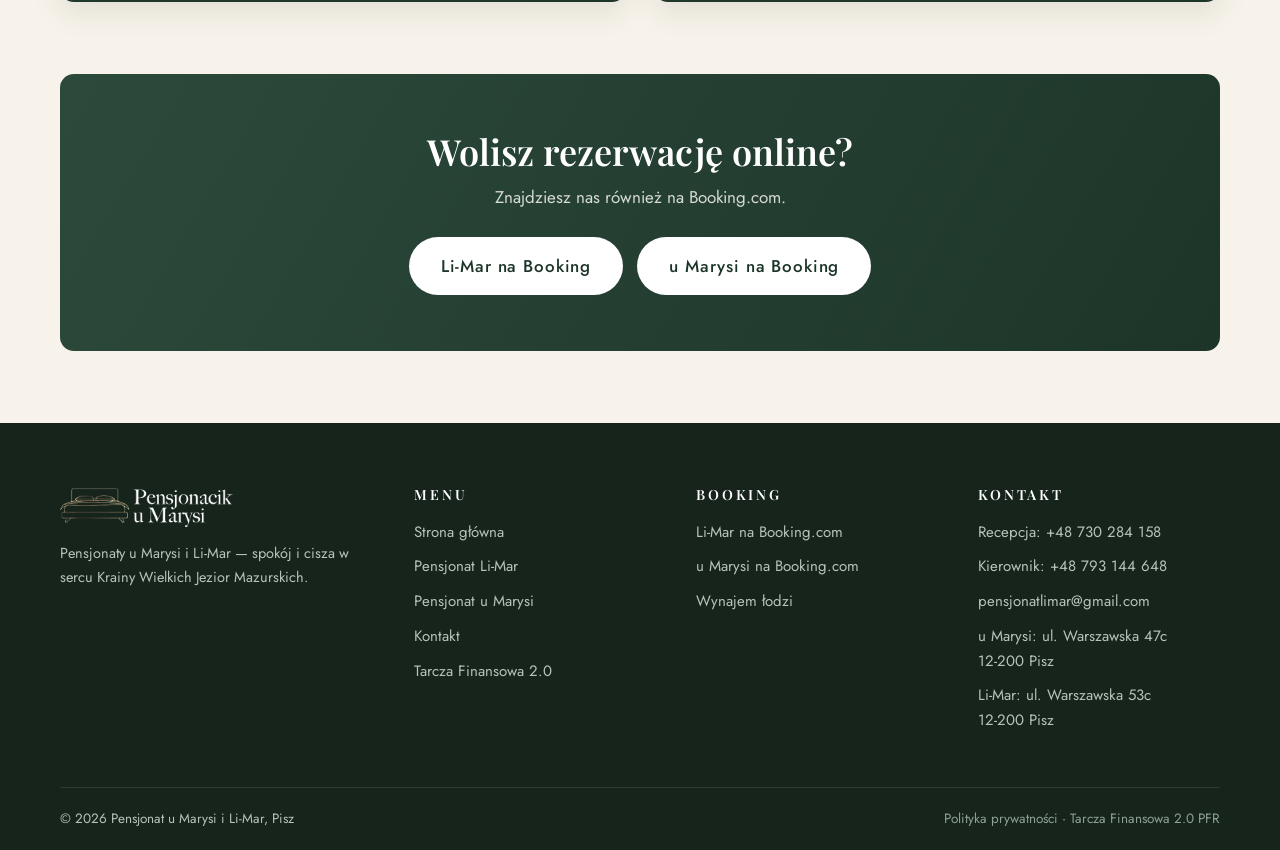
==== commit cdf0fb71: "Add files via upload" ====
--- a/kontakt/index.html
+++ b/kontakt/index.html
@@ -20,6 +20,8 @@
   <meta name="twitter:card" content="summary_large_image">
   <link rel="icon" type="image/png" href="../images/favicon.png">
   <link rel="apple-touch-icon" href="../images/favicon.png">
+  <link rel="preload" as="font" type="font/woff2" href="../fonts/Jost-400-latin.woff2" crossorigin>
+  <link rel="preload" as="font" type="font/woff2" href="../fonts/PlayfairDisplay-600-latin.woff2" crossorigin>
   <link rel="preload" as="image" href="../images/lodzie-hero-sm.webp" media="(max-width: 760px)" fetchpriority="high">
   <link rel="preload" as="image" href="../images/lodzie-hero.webp" media="(min-width: 761px)" fetchpriority="high">
   <link rel="stylesheet" href="../css/style.css">
--- a/css/style.css
+++ b/css/style.css
@@ -1,20 +1,4 @@
 /* ---------- Czcionki lokalne (SIL OFL: Playfair Display, Jost) ---------- */
-@font-face {
-  font-family: 'Jost';
-  font-style: normal;
-  font-weight: 300;
-  font-display: swap;
-  src: url('../fonts/Jost-300-latin-ext.woff2') format('woff2');
-  unicode-range: U+0100-02BA, U+02BD-02C5, U+02C7-02CC, U+02CE-02D7, U+02DD-02FF, U+0304, U+0308, U+0329, U+1D00-1DBF, U+1E00-1E9F, U+1EF2-1EFF, U+2020, U+20A0-20AB, U+20AD-20C0, U+2113, U+2C60-2C7F, U+A720-A7FF;
-}
-@font-face {
-  font-family: 'Jost';
-  font-style: normal;
-  font-weight: 300;
-  font-display: swap;
-  src: url('../fonts/Jost-300-latin.woff2') format('woff2');
-  unicode-range: U+0000-00FF, U+0131, U+0152-0153, U+02BB-02BC, U+02C6, U+02DA, U+02DC, U+0304, U+0308, U+0329, U+2000-206F, U+20AC, U+2122, U+2191, U+2193, U+2212, U+2215, U+FEFF, U+FFFD;
-}
 @font-face {
   font-family: 'Jost';
   font-style: normal;
@@ -66,22 +50,6 @@
 @font-face {
   font-family: 'Playfair Display';
   font-style: normal;
-  font-weight: 500;
-  font-display: swap;
-  src: url('../fonts/PlayfairDisplay-500-latin-ext.woff2') format('woff2');
-  unicode-range: U+0100-02BA, U+02BD-02C5, U+02C7-02CC, U+02CE-02D7, U+02DD-02FF, U+0304, U+0308, U+0329, U+1D00-1DBF, U+1E00-1E9F, U+1EF2-1EFF, U+2020, U+20A0-20AB, U+20AD-20C0, U+2113, U+2C60-2C7F, U+A720-A7FF;
-}
-@font-face {
-  font-family: 'Playfair Display';
-  font-style: normal;
-  font-weight: 500;
-  font-display: swap;
-  src: url('../fonts/PlayfairDisplay-500-latin.woff2') format('woff2');
-  unicode-range: U+0000-00FF, U+0131, U+0152-0153, U+02BB-02BC, U+02C6, U+02DA, U+02DC, U+0304, U+0308, U+0329, U+2000-206F, U+20AC, U+2122, U+2191, U+2193, U+2212, U+2215, U+FEFF, U+FFFD;
-}
-@font-face {
-  font-family: 'Playfair Display';
-  font-style: normal;
   font-weight: 600;
   font-display: swap;
   src: url('../fonts/PlayfairDisplay-600-latin-ext.woff2') format('woff2');
@@ -93,22 +61,6 @@
   font-weight: 600;
   font-display: swap;
   src: url('../fonts/PlayfairDisplay-600-latin.woff2') format('woff2');
-  unicode-range: U+0000-00FF, U+0131, U+0152-0153, U+02BB-02BC, U+02C6, U+02DA, U+02DC, U+0304, U+0308, U+0329, U+2000-206F, U+20AC, U+2122, U+2191, U+2193, U+2212, U+2215, U+FEFF, U+FFFD;
-}
-@font-face {
-  font-family: 'Playfair Display';
-  font-style: normal;
-  font-weight: 700;
-  font-display: swap;
-  src: url('../fonts/PlayfairDisplay-700-latin-ext.woff2') format('woff2');
-  unicode-range: U+0100-02BA, U+02BD-02C5, U+02C7-02CC, U+02CE-02D7, U+02DD-02FF, U+0304, U+0308, U+0329, U+1D00-1DBF, U+1E00-1E9F, U+1EF2-1EFF, U+2020, U+20A0-20AB, U+20AD-20C0, U+2113, U+2C60-2C7F, U+A720-A7FF;
-}
-@font-face {
-  font-family: 'Playfair Display';
-  font-style: normal;
-  font-weight: 700;
-  font-display: swap;
-  src: url('../fonts/PlayfairDisplay-700-latin.woff2') format('woff2');
   unicode-range: U+0000-00FF, U+0131, U+0152-0153, U+02BB-02BC, U+02C6, U+02DA, U+02DC, U+0304, U+0308, U+0329, U+2000-206F, U+20AC, U+2122, U+2191, U+2193, U+2212, U+2215, U+FEFF, U+FFFD;
 }
 
@@ -169,6 +121,12 @@
 
 a { color: var(--terra); text-decoration: none; }
 a:hover { color: var(--terra-dark); }
+/* Linki wewnątrz tekstu muszą się odróżniać nie tylko kolorem (WCAG) */
+p a, .prose a, .price-note a, .cookie-banner a {
+  text-decoration: underline;
+  text-underline-offset: 3px;
+  text-decoration-thickness: 1px;
+}
 
 .container { width: min(1160px, 92%); margin: 0 auto; }
 
@@ -438,7 +396,7 @@
   padding: 12px 20px;
   text-align: center;
 }
-.score b { display: block; font-size: 26px; color: #e8c9a8; font-family: 'Playfair Display', serif; }
+.score b { display: block; font-size: 26px; color: #e8c9a8; font-family: 'Playfair Display', serif; font-weight: 600; }
 .score span { font-size: 13px; letter-spacing: .1em; text-transform: uppercase; }
 .reviews-grid {
   display: grid;
@@ -745,7 +703,7 @@
     padding: 20px 0;
     font-size: clamp(24px, 6vw, 32px);
     font-family: 'Playfair Display', Georgia, serif;
-    font-weight: 500;
+    font-weight: 600;
     text-transform: none;
     letter-spacing: .01em;
     color: #f3efe4;
